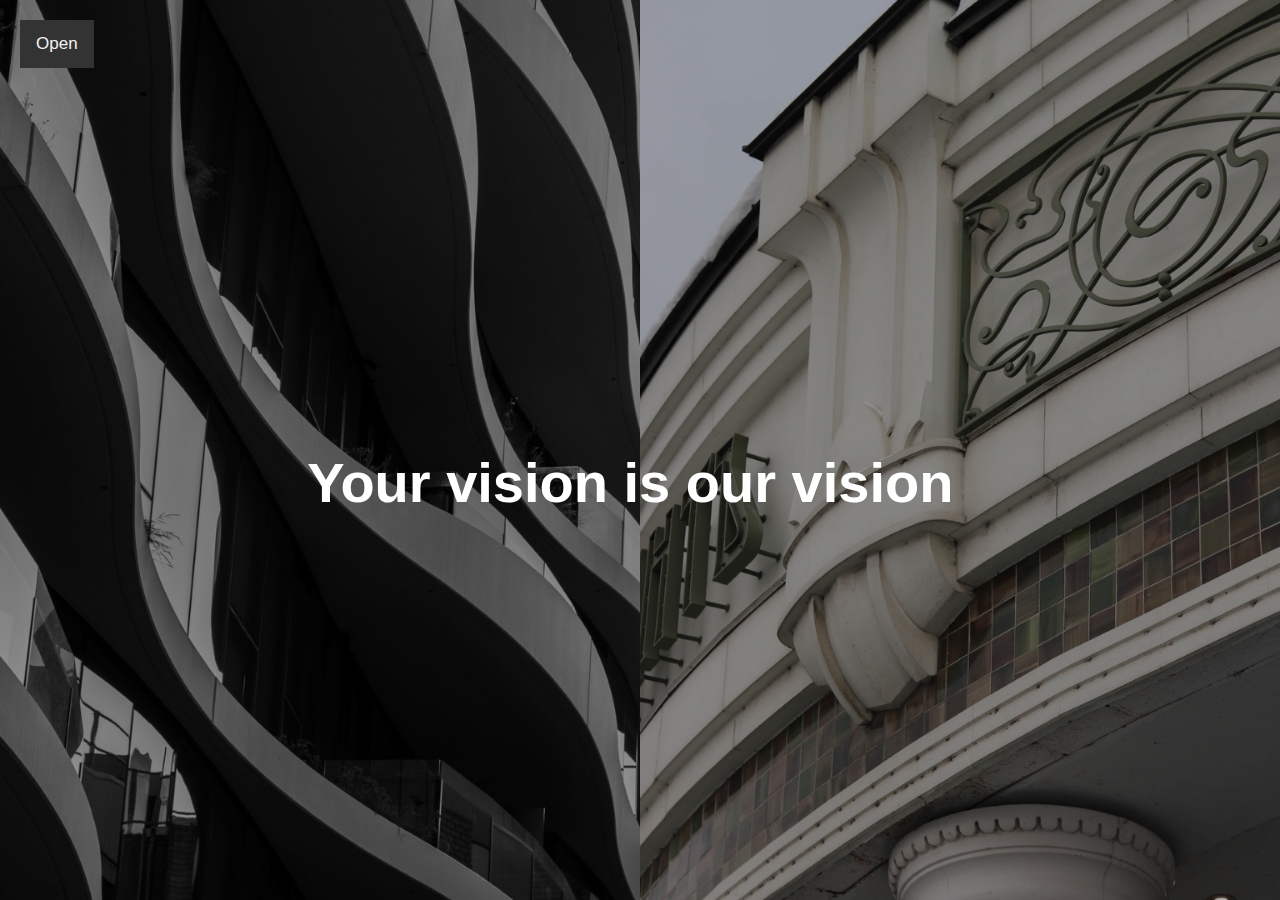
==== index.html @ 8b8c5686 "All new Files" ====
<!DOCTYPE html>
<html lang="en">
<head>
    <meta charset="UTF-8">
    <meta http-equiv="X-UA-Compatible" content="IE=edge">
    <meta name="viewport" content="width=device-width, initial-scale=1.0">
    <title>Home</title>
    <link rel="stylesheet" href="CSS/index.css">
</head>
<body>
    <!--Header-->
    <header>
        <div class="bg-img">
            <div class="container">
              <div class="topnav">
                <a onclick="openNav()">Open</a>
              </div>
            </div>
            <h1>Your vision is our vision</h1>
          </div>

          <!--SIDE NAV-->
          <div id="mySidenav" class="sidenav">
            <a href="javascript:void(0)" class="closebtn" onclick="closeNav()">&times;</a>
            <a href="#">About</a>
            <a href="#">Services</a>
            <a href="#">Clients</a>
            <a href="#">Contact</a>
          </div>
    </header>

    <!--Main-->
    <main></main>

    <!--Footer-->
    <footer></footer>

    <!--Scripts-->
    <script src="Javascript/sideNav.js"></script>
</body>
</html>
---- CSS/index.css ----
body {
  font-family: Arial, Helvetica, sans-serif;
  overflow-x: hidden;
}
* {
  box-sizing: border-box;
  margin: 0px;
  padding: 0px;
}

/* ---- Header ---- */
header {
  display: flex;
}

header h1 {
  color: white;
  position: relative;
  top: 50%;
  left: 24vw;
  font-size: 3.5rem;
}

/* ---- NAV BAR ---- */
.bg-img {
  background-image: linear-gradient(rgba(0, 0, 0, 0.3), rgba(0, 0, 0, 0.3)),
    url("../Images/Index/Header\ image.png");
  width: 100vw;
  height: 100vh;
  background-position: center;
  background-repeat: no-repeat;
  background-size: cover;
  position: relative;
}

/* Position the navbar container inside the image */
.container {
  position: absolute;
  margin: 20px;
  width: auto;
}

/* The navbar */
.topnav {
  overflow: hidden;
  background-color: #333;
}

/* Navbar links */
.topnav a {
  float: left;
  color: #f2f2f2;
  text-align: center;
  padding: 14px 16px;
  text-decoration: none;
  font-size: 17px;
}

.topnav a:hover {
  background-color: #ddd;
  color: black;
}

/* ---- SIDE NAV ---- */
/* The side navigation menu */
.sidenav {
  height: 100%; /* 100% Full-height */
  width: 0; /* 0 width - change this with JavaScript */
  position: fixed; /* Stay in place */
  z-index: 1; /* Stay on top */
  top: 0; /* Stay at the top */
  left: 0;
  background-color: #111; /* Black*/
  overflow-x: hidden; /* Disable horizontal scroll */
  padding-top: 60px; /* Place content 60px from the top */
  transition: 0.5s; /* 0.5 second transition effect to slide in the sidenav */
}

/* The navigation menu links */
.sidenav a {
  padding: 8px 8px 8px 32px;
  text-decoration: none;
  font-size: 25px;
  color: #818181;
  display: block;
  transition: 0.3s;
}

/* When you mouse over the navigation links, change their color */
.sidenav a:hover {
  color: #f1f1f1;
}

/* Position and style the close button (top right corner) */
.sidenav .closebtn {
  position: absolute;
  top: 0;
  right: 25px;
  font-size: 36px;
  margin-left: 50px;
}

/* On smaller screens, where height is less than 450px, change the style of the sidenav (less padding and a smaller font size) */
@media screen and (max-height: 450px) {
  .sidenav {
    padding-top: 15px;
  }
  .sidenav a {
    font-size: 18px;
  }
}
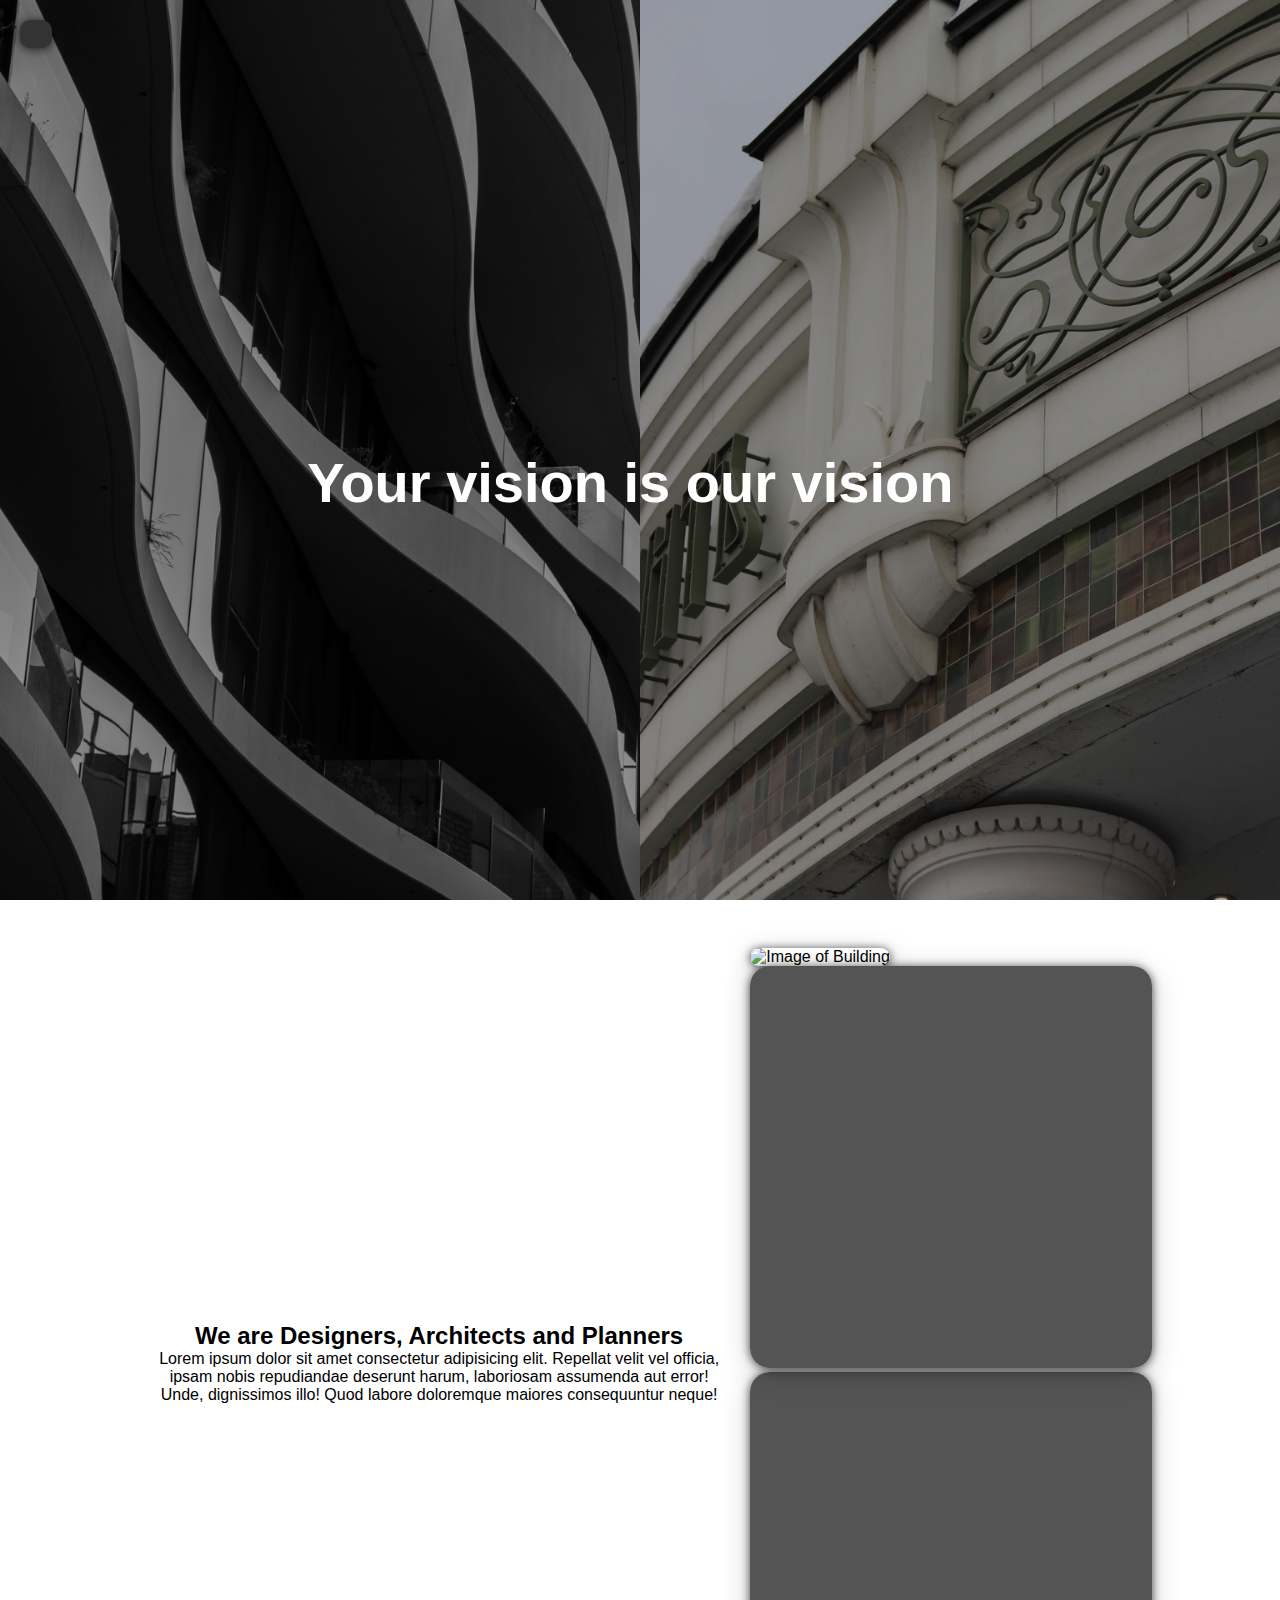
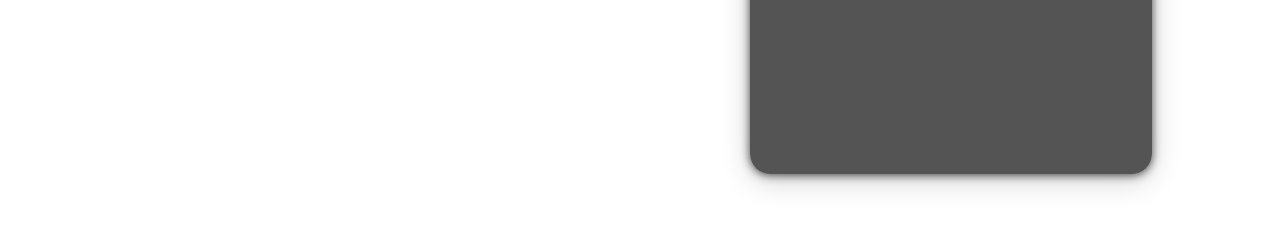
==== commit b0f16b4c: "Added 2 grey boxes" ====
--- a/index.html
+++ b/index.html
@@ -6,6 +6,10 @@
     <meta name="viewport" content="width=device-width, initial-scale=1.0">
     <title>Home</title>
     <link rel="stylesheet" href="CSS/index.css">
+    <script
+    src="https://kit.fontawesome.com/866b8b01f2.js"
+    crossorigin="anonymous"
+  ></script>
 </head>
 <body>
     <!--Header-->
@@ -13,7 +17,7 @@
         <div class="bg-img">
             <div class="container">
               <div class="topnav">
-                <a onclick="openNav()">Open</a>
+                <a onclick="openNav()"><i class="fas fa-bars"></i></a>
               </div>
             </div>
             <h1>Your vision is our vision</h1>
@@ -30,7 +34,22 @@
     </header>
 
     <!--Main-->
-    <main></main>
+    <main>
+      <div class="one">
+        <!--Text-->
+        <div class="text">
+          <h2>We are Designers, Architects and Planners</h2>
+          <p>Lorem ipsum dolor sit amet consectetur adipisicing elit. Repellat velit vel officia, ipsam nobis repudiandae deserunt harum, laboriosam assumenda aut error! Unde, dignissimos illo! Quod labore doloremque maiores consequuntur neque!</p>
+        </div>
+
+        <!--Images-->
+        <div class="images">
+          <img src="Images/Index/cody-west-9uMx5xd-35k-unsplash.jpg" alt="Image of Building">
+          <img class="greyBox" src="Images/Index/grey.png" alt="grey image">
+          <img src="Images/Index/grey.png" alt="grey image">
+        </div>
+      </div>
+    </main>
 
     <!--Footer-->
     <footer></footer>
--- a/CSS/index.css
+++ b/CSS/index.css
@@ -33,20 +33,20 @@
   position: relative;
 }
 
-/* Position the navbar container inside the image */
 .container {
   position: absolute;
   margin: 20px;
   width: auto;
 }
 
-/* The navbar */
 .topnav {
   overflow: hidden;
+  position: fixed;
   background-color: #333;
+  border-radius: 10px;
+  box-shadow: 0px 1px 10px 0 rgb(0 0 0 / 70%), 0 6px 30px 0 rgb(0 0 0 / 19%);
 }
 
-/* Navbar links */
 .topnav a {
   float: left;
   color: #f2f2f2;
@@ -62,7 +62,6 @@
 }
 
 /* ---- SIDE NAV ---- */
-/* The side navigation menu */
 .sidenav {
   height: 100%; /* 100% Full-height */
   width: 0; /* 0 width - change this with JavaScript */
@@ -72,11 +71,10 @@
   left: 0;
   background-color: #111; /* Black*/
   overflow-x: hidden; /* Disable horizontal scroll */
-  padding-top: 60px; /* Place content 60px from the top */
-  transition: 0.5s; /* 0.5 second transition effect to slide in the sidenav */
+  padding-top: 60px;
+  transition: 0.5s;
 }
 
-/* The navigation menu links */
 .sidenav a {
   padding: 8px 8px 8px 32px;
   text-decoration: none;
@@ -86,12 +84,10 @@
   transition: 0.3s;
 }
 
-/* When you mouse over the navigation links, change their color */
 .sidenav a:hover {
   color: #f1f1f1;
 }
 
-/* Position and style the close button (top right corner) */
 .sidenav .closebtn {
   position: absolute;
   top: 0;
@@ -100,7 +96,6 @@
   margin-left: 50px;
 }
 
-/* On smaller screens, where height is less than 450px, change the style of the sidenav (less padding and a smaller font size) */
 @media screen and (max-height: 450px) {
   .sidenav {
     padding-top: 15px;
@@ -109,3 +104,34 @@
     font-size: 18px;
   }
 }
+
+/* ---- MAIN ---- */
+/* -- One -- */
+.one {
+  margin: 3rem 10% 3rem 10%;
+  width: 80%;
+  display: flex;
+  justify-content: space-between;
+  align-items: center;
+}
+
+.one .text {
+  padding: 20px;
+  text-align: center;
+  display: flex;
+  flex-direction: column;
+}
+.one .text h1 {
+  font-size: 2rem;
+  padding: 1rem;
+}
+
+.one .images img {
+  max-width: 100%;
+  box-shadow: 0px 1px 10px 0 rgb(0 0 0 / 70%), 0 6px 30px 0 rgb(0 0 0 / 19%);
+  border-radius: 20px;
+}
+
+.greyBox {
+  position: relative;
+}
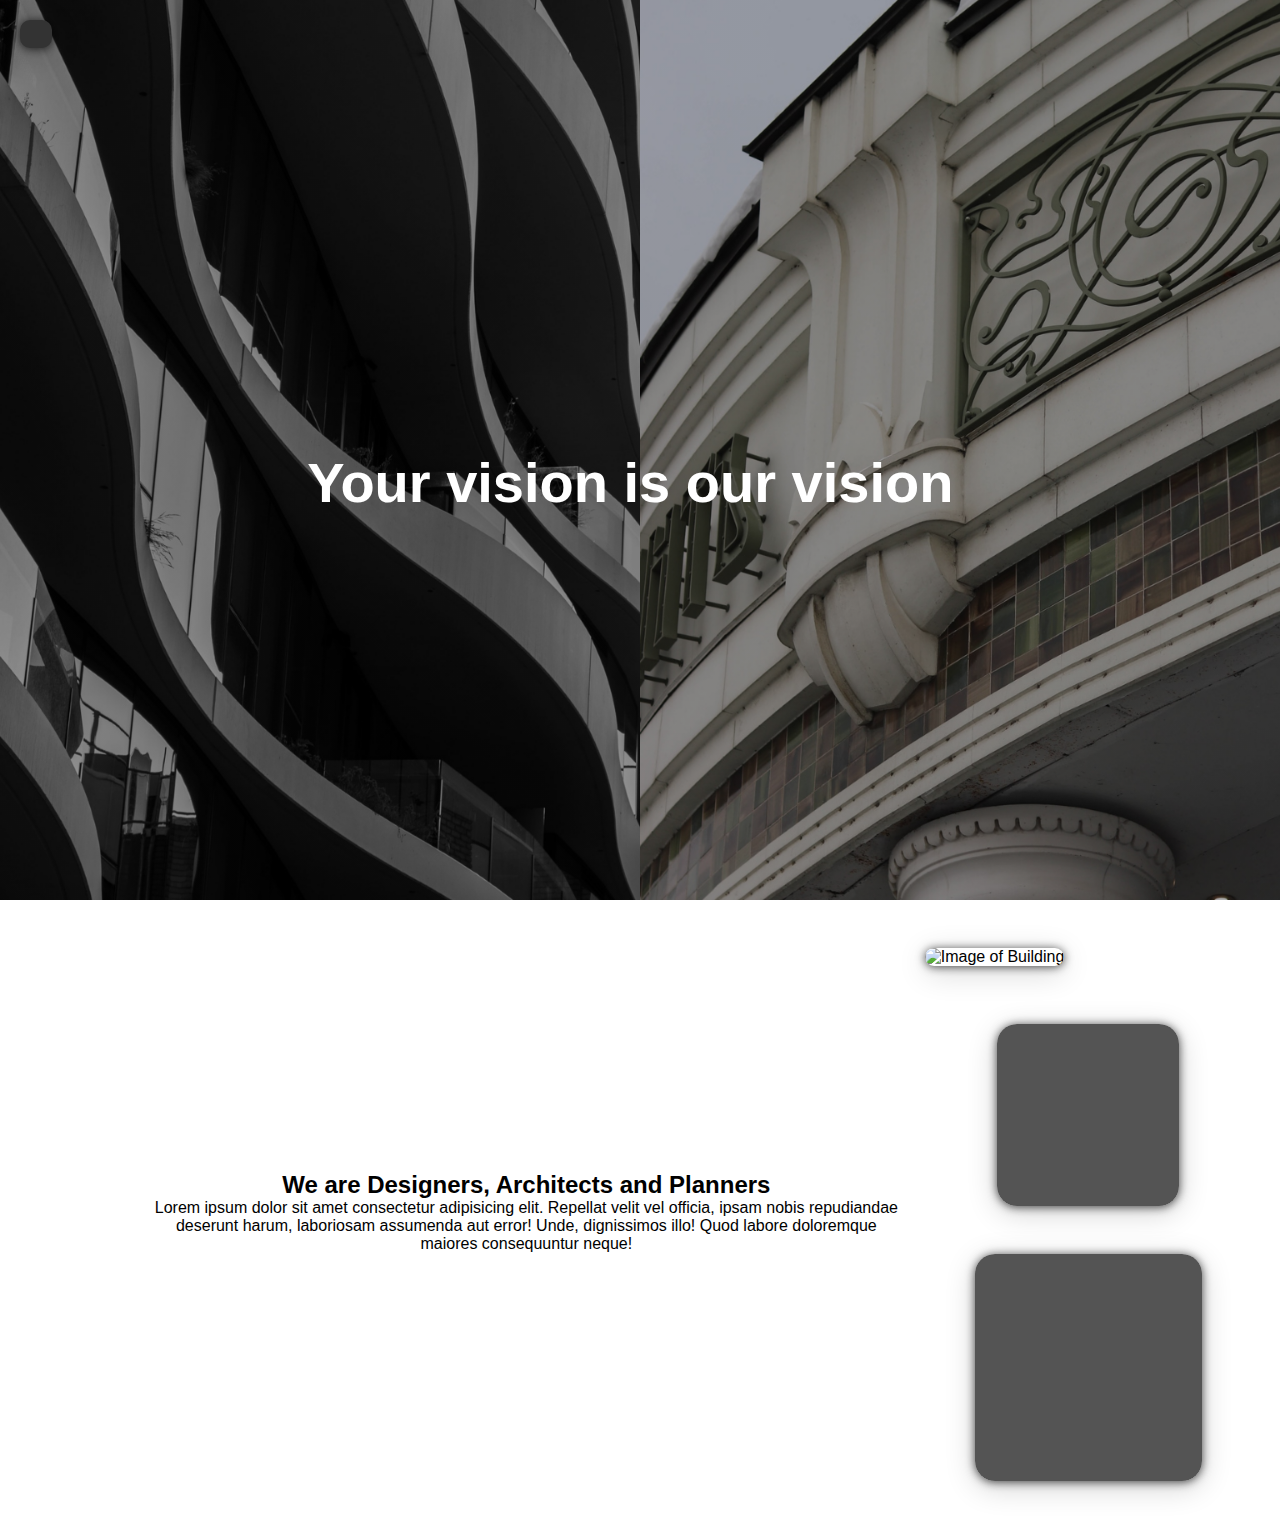
==== commit efe96e04: "Added classes to the boxes" ====
--- a/index.html
+++ b/index.html
@@ -45,8 +45,8 @@
         <!--Images-->
         <div class="images">
           <img src="Images/Index/cody-west-9uMx5xd-35k-unsplash.jpg" alt="Image of Building">
-          <img class="greyBox" src="Images/Index/grey.png" alt="grey image">
-          <img src="Images/Index/grey.png" alt="grey image">
+          <img class="greyBox one" src="Images/Index/grey.png" alt="grey image">
+        <img class="greyBox two" src="Images/Index/grey.png" alt="grey image">
         </div>
       </div>
     </main>
--- a/CSS/index.css
+++ b/CSS/index.css
@@ -134,4 +134,6 @@
 
 .greyBox {
   position: relative;
+  left: 50px;
+  top: 10px;
 }
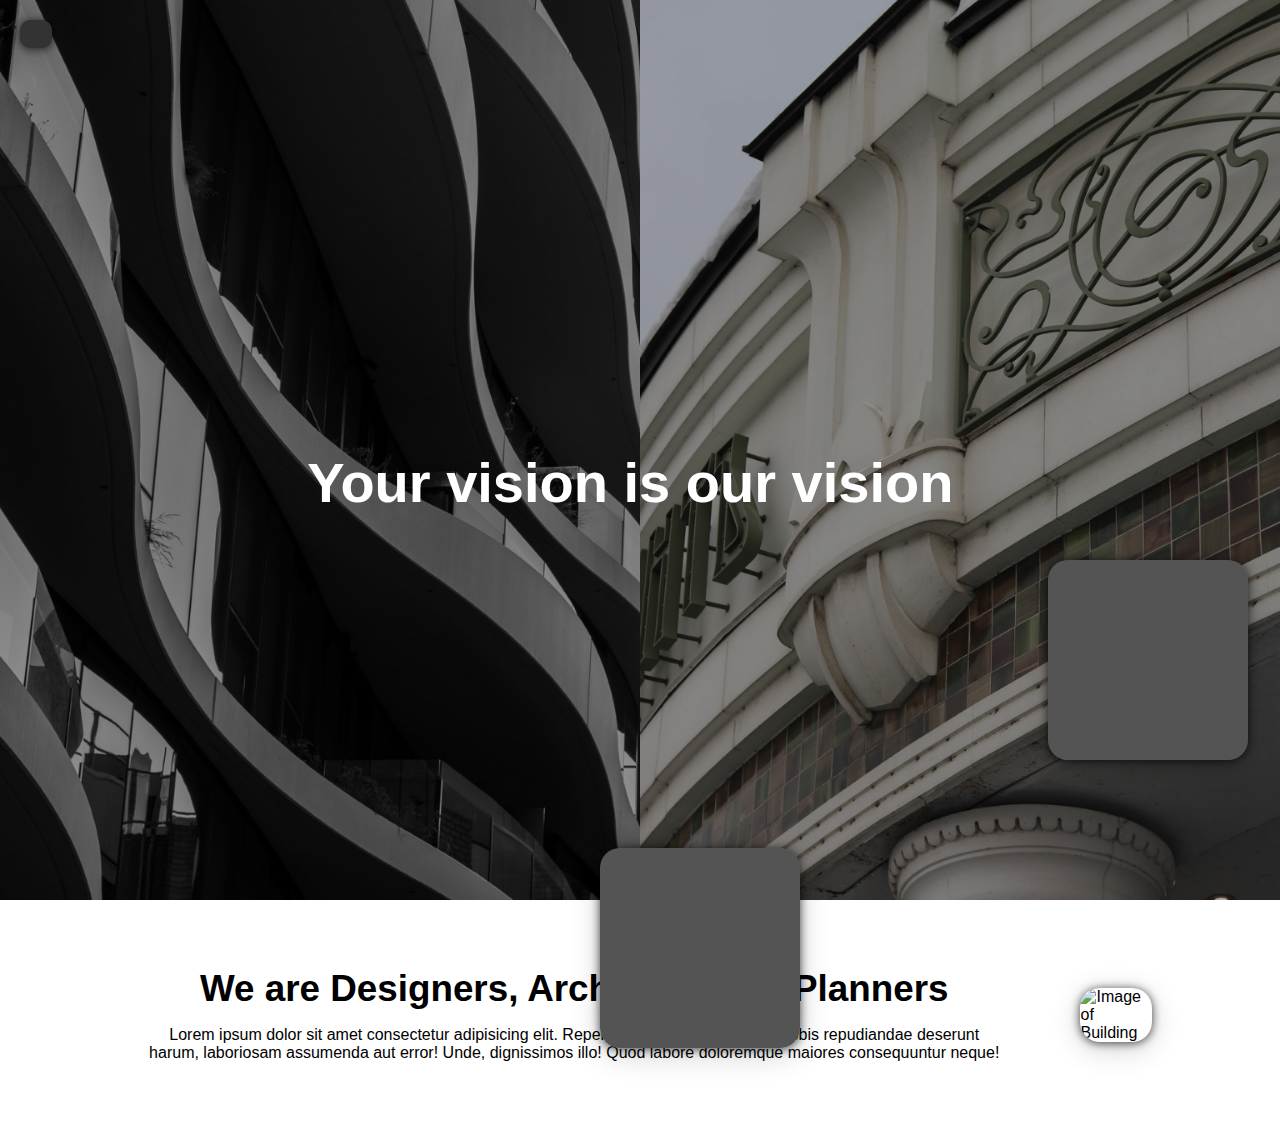
==== commit f74ec5b6: "Added 2 grey boxes to make it look better" ====
--- a/index.html
+++ b/index.html
@@ -45,8 +45,8 @@
         <!--Images-->
         <div class="images">
           <img src="Images/Index/cody-west-9uMx5xd-35k-unsplash.jpg" alt="Image of Building">
-          <img class="greyBox one" src="Images/Index/grey.png" alt="grey image">
-        <img class="greyBox two" src="Images/Index/grey.png" alt="grey image">
+          <img class="greyBox boxOne" src="Images/Index/grey.png" alt="grey image">
+        <img class="greyBox boxTwo" src="Images/Index/grey.png" alt="grey image">
         </div>
       </div>
     </main>
--- a/CSS/index.css
+++ b/CSS/index.css
@@ -23,6 +23,7 @@
 
 /* ---- NAV BAR ---- */
 .bg-img {
+  background-attachment: fixed;
   background-image: linear-gradient(rgba(0, 0, 0, 0.3), rgba(0, 0, 0, 0.3)),
     url("../Images/Index/Header\ image.png");
   width: 100vw;
@@ -120,10 +121,11 @@
   text-align: center;
   display: flex;
   flex-direction: column;
+  margin-right: 60px;
 }
-.one .text h1 {
-  font-size: 2rem;
-  padding: 1rem;
+.one .text h2 {
+  font-size: 2.3rem;
+  padding-bottom: 1rem;
 }
 
 .one .images img {
@@ -133,7 +135,17 @@
 }
 
 .greyBox {
-  position: relative;
-  left: 50px;
-  top: 10px;
+  position: absolute;
+  height: 200px;
+  width: 200px;
 }
+
+.boxOne {
+  top: 35rem;
+  right: 2rem;
+}
+
+.boxTwo {
+  top: 53rem;
+  right: 30rem;
+}
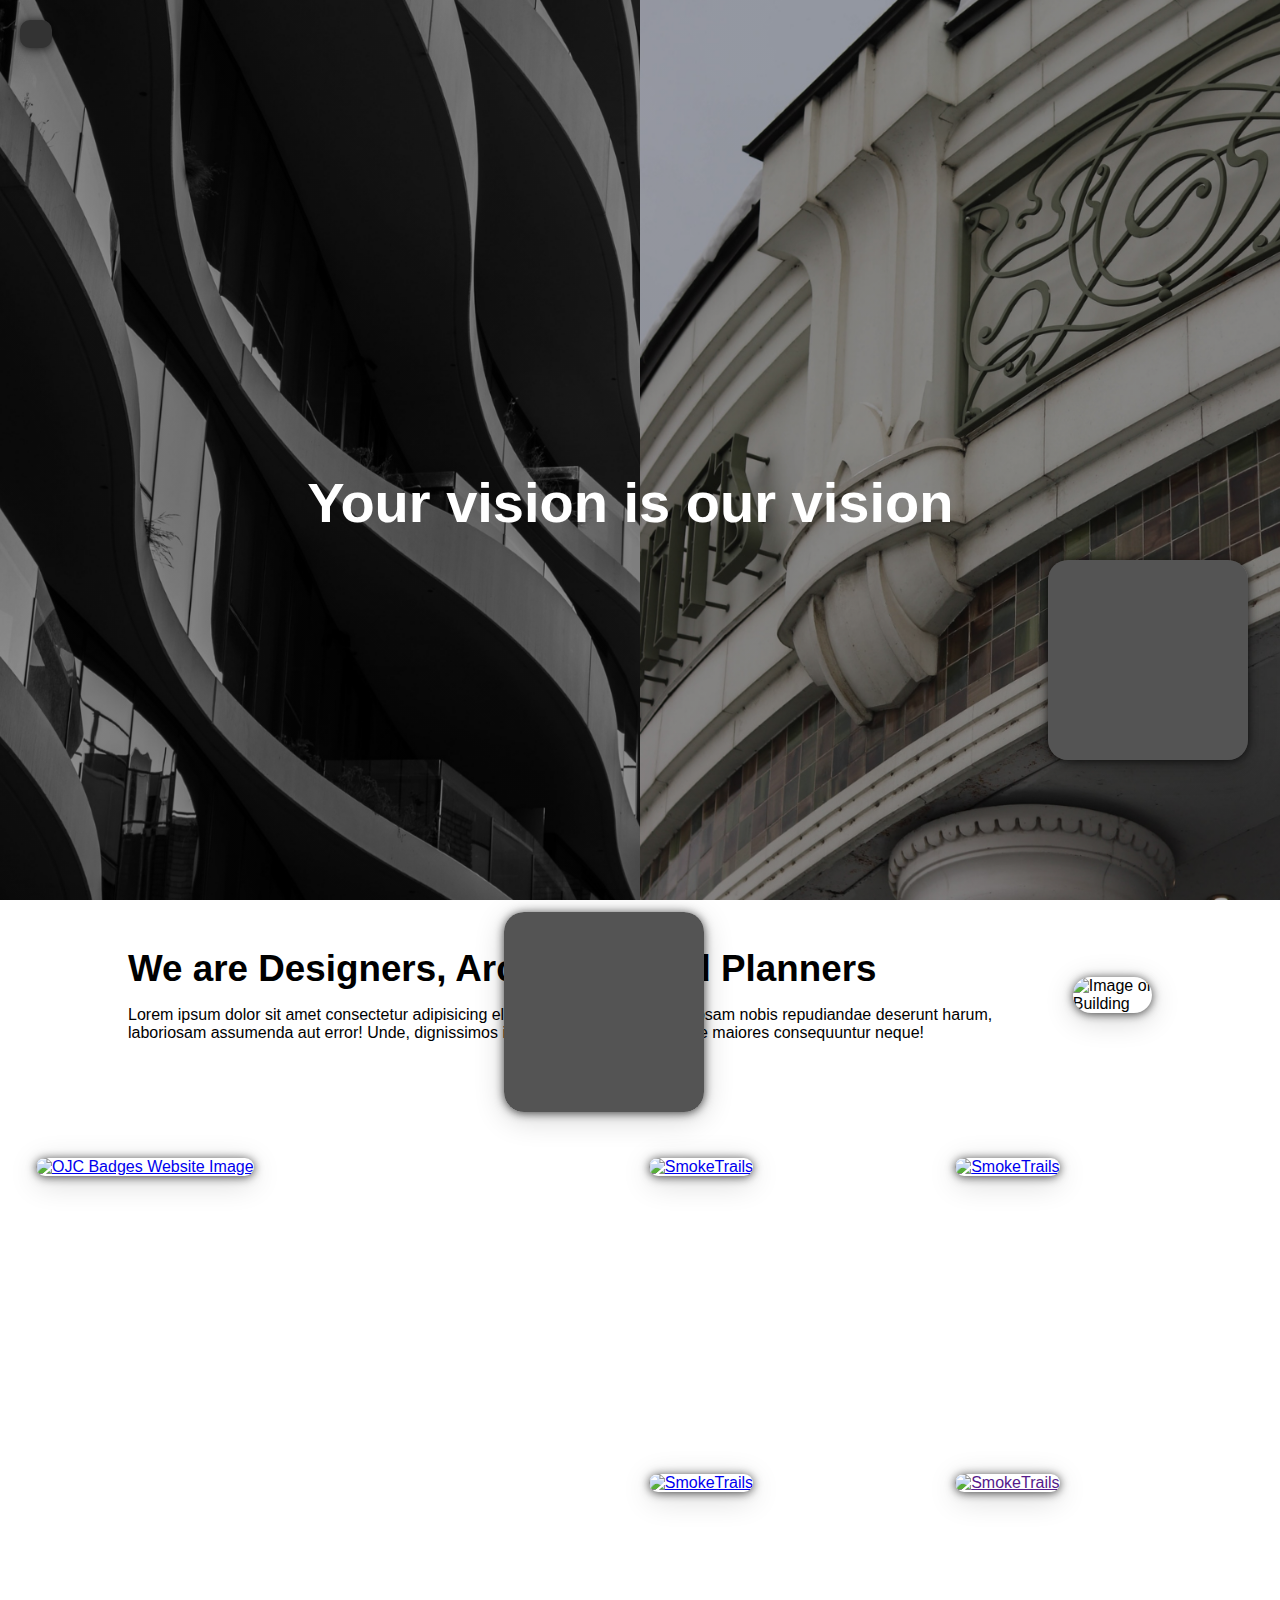
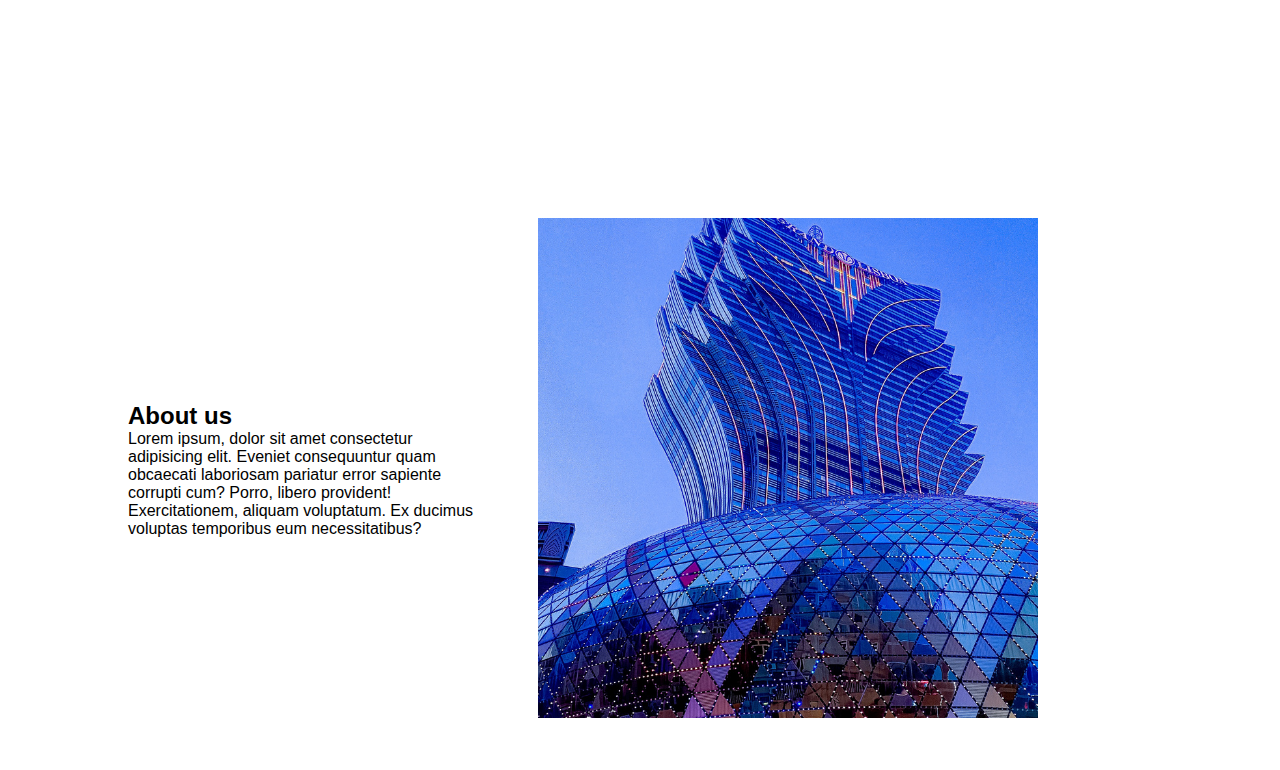
==== commit 21b1da80: "added the third part of the main page" ====
--- a/index.html
+++ b/index.html
@@ -1,52 +1,160 @@
 <!DOCTYPE html>
 <html lang="en">
-<head>
-    <meta charset="UTF-8">
-    <meta http-equiv="X-UA-Compatible" content="IE=edge">
-    <meta name="viewport" content="width=device-width, initial-scale=1.0">
+  <head>
+    <meta charset="UTF-8" />
+    <meta http-equiv="X-UA-Compatible" content="IE=edge" />
+    <meta name="viewport" content="width=device-width, initial-scale=1.0" />
     <title>Home</title>
-    <link rel="stylesheet" href="CSS/index.css">
+    <link rel="stylesheet" href="CSS/index.css" />
     <script
-    src="https://kit.fontawesome.com/866b8b01f2.js"
-    crossorigin="anonymous"
-  ></script>
-</head>
-<body>
+      src="https://kit.fontawesome.com/866b8b01f2.js"
+      crossorigin="anonymous"
+    ></script>
+  </head>
+  <body>
     <!--Header-->
     <header>
-        <div class="bg-img">
-            <div class="container">
-              <div class="topnav">
-                <a onclick="openNav()"><i class="fas fa-bars"></i></a>
-              </div>
-            </div>
-            <h1>Your vision is our vision</h1>
+      <div class="bg-img">
+        <div class="container">
+          <div class="topnav">
+            <a onclick="openNav()"><i class="fas fa-bars"></i></a>
           </div>
+        </div>
+        <h1>Your vision is our vision</h1>
+      </div>
 
-          <!--SIDE NAV-->
-          <div id="mySidenav" class="sidenav">
-            <a href="javascript:void(0)" class="closebtn" onclick="closeNav()">&times;</a>
-            <a href="#">About</a>
-            <a href="#">Services</a>
-            <a href="#">Clients</a>
-            <a href="#">Contact</a>
-          </div>
+      <!--SIDE NAV-->
+      <div id="mySidenav" class="sidenav">
+        <a href="javascript:void(0)" class="closebtn" onclick="closeNav()"
+          >&times;</a
+        >
+        <a href="#">About</a>
+        <a href="#">Services</a>
+        <a href="#">Clients</a>
+        <a href="#">Contact</a>
+      </div>
     </header>
 
     <!--Main-->
     <main>
       <div class="one">
         <!--Text-->
-        <div class="text">
+        <div class="textOne">
           <h2>We are Designers, Architects and Planners</h2>
-          <p>Lorem ipsum dolor sit amet consectetur adipisicing elit. Repellat velit vel officia, ipsam nobis repudiandae deserunt harum, laboriosam assumenda aut error! Unde, dignissimos illo! Quod labore doloremque maiores consequuntur neque!</p>
+          <p>
+            Lorem ipsum dolor sit amet consectetur adipisicing elit. Repellat
+            velit vel officia, ipsam nobis repudiandae deserunt harum,
+            laboriosam assumenda aut error! Unde, dignissimos illo! Quod labore
+            doloremque maiores consequuntur neque!
+          </p>
         </div>
 
         <!--Images-->
         <div class="images">
-          <img src="Images/Index/cody-west-9uMx5xd-35k-unsplash.jpg" alt="Image of Building">
-          <img class="greyBox boxOne" src="Images/Index/grey.png" alt="grey image">
-        <img class="greyBox boxTwo" src="Images/Index/grey.png" alt="grey image">
+          <img
+            src="Images/Index/cody-west-9uMx5xd-35k-unsplash.jpg"
+            alt="Image of Building"
+          />
+          <img
+            class="greyBox boxOne"
+            src="Images/Index/grey.png"
+            alt="grey image"
+          />
+          <img
+            class="greyBox boxTwo"
+            src="Images/Index/grey.png"
+            alt="grey image"
+          />
+        </div>
+      </div>
+
+      <!--GRID-->
+      <div id="ongoing_projects">
+        <div class="image-grid">
+          <div class="container image-grid-col-2 image-grid-row-2">
+            <a target="_blank" href="https://ojc-badges.netlify.app/">
+              <img
+                src="Images/Index/Grid/artem-shuba-GYSiH1N6pxE-unsplash.jpg"
+                alt="OJC Badges Website Image"
+              />
+              <div class="overlay">
+                <div class="text">Project 1</div>
+              </div>
+            </a>
+          </div>
+
+          <div class="container">
+            <a href="#top">
+              <img
+                src="Images/Index/Grid/christian-lambert-u_IPFEHHWhg-unsplash.jpg"
+                alt="SmokeTrails"
+              />
+              <div class="overlay">
+                <div class="text">Project 2</div>
+              </div>
+            </a>
+          </div>
+
+          <div class="container">
+            <a
+              target="_blank"
+              href="https://github.com/Dhruv-Rayat1/Paige-Virtual-Assistant-"
+            >
+              <img
+                src="Images/Index/Grid/janmesh-shah-M90XoRvrC8Y-unsplash.jpg"
+                alt="SmokeTrails"
+              />
+              <div class="overlay">
+                <div class="text">Project 3</div>
+              </div>
+            </a>
+          </div>
+
+          <div class="container">
+            <a
+              target="_blank"
+              href="https://github.com/Dhruv-Rayat1/Traffic-Light-System"
+            >
+              <img
+                src="Images/Index/Grid/kenan-alboshi-UCbY7s2bF4o-unsplash.jpg"
+                alt="SmokeTrails"
+              />
+              <div class="overlay">
+                <div class="text">Project 4</div>
+              </div>
+            </a>
+          </div>
+
+          <div class="container">
+            <a href="">
+              <img
+                src="Images/Index/Grid/linus-belanger-qxIp1On_USc-unsplash.jpg"
+                alt="SmokeTrails"
+              />
+              <div class="overlay">
+                <div class="text">Project 5</div>
+              </div>
+            </a>
+          </div>
+        </div>
+      </div>
+
+      <!-- ABOUT -->
+      <div class="aboutUs">
+        <!--About Text-->
+        <div class="aboutText">
+          <h2>About us</h2>
+          <p>
+            Lorem ipsum, dolor sit amet consectetur adipisicing elit. Eveniet
+            consequuntur quam obcaecati laboriosam pariatur error sapiente
+            corrupti cum? Porro, libero provident! Exercitationem, aliquam
+            voluptatum. Ex ducimus voluptas temporibus eum necessitatibus?
+          </p>
+        </div>
+
+        <!--About Image-->
+        <div class="aboutImage">
+          <img src="Images/Index/Grid/3Div.png" alt="" />
         </div>
       </div>
     </main>
@@ -56,5 +164,5 @@
 
     <!--Scripts-->
     <script src="Javascript/sideNav.js"></script>
-</body>
-</html>+  </body>
+</html>
--- a/CSS/index.css
+++ b/CSS/index.css
@@ -1,7 +1,16 @@
+html {
+  scroll-behavior: smooth;
+}
+
+::-webkit-scrollbar {
+  display: none;
+}
+
 body {
   font-family: Arial, Helvetica, sans-serif;
   overflow-x: hidden;
 }
+
 * {
   box-sizing: border-box;
   margin: 0px;
@@ -43,6 +52,7 @@
 .topnav {
   overflow: hidden;
   position: fixed;
+  z-index: 999;
   background-color: #333;
   border-radius: 10px;
   box-shadow: 0px 1px 10px 0 rgb(0 0 0 / 70%), 0 6px 30px 0 rgb(0 0 0 / 19%);
@@ -55,6 +65,7 @@
   padding: 14px 16px;
   text-decoration: none;
   font-size: 17px;
+  transition: all 0.3s ease 0s;
 }
 
 .topnav a:hover {
@@ -67,26 +78,30 @@
   height: 100%; /* 100% Full-height */
   width: 0; /* 0 width - change this with JavaScript */
   position: fixed; /* Stay in place */
-  z-index: 1; /* Stay on top */
+  z-index: 1000; /* Stay on top */
   top: 0; /* Stay at the top */
   left: 0;
-  background-color: #111; /* Black*/
+  background-color: black; /* Black*/
   overflow-x: hidden; /* Disable horizontal scroll */
   padding-top: 60px;
   transition: 0.5s;
+  display: flex;
+  align-items: center;
+  justify-content: center;
+  flex-direction: column;
 }
 
 .sidenav a {
-  padding: 8px 8px 8px 32px;
+  padding: 1rem;
   text-decoration: none;
   font-size: 25px;
-  color: #818181;
+  color: grey;
   display: block;
   transition: 0.3s;
 }
 
 .sidenav a:hover {
-  color: #f1f1f1;
+  color: white;
 }
 
 .sidenav .closebtn {
@@ -116,14 +131,14 @@
   align-items: center;
 }
 
-.one .text {
+.one .textextOnet {
   padding: 20px;
   text-align: center;
   display: flex;
   flex-direction: column;
   margin-right: 60px;
 }
-.one .text h2 {
+.one .textOne h2 {
   font-size: 2.3rem;
   padding-bottom: 1rem;
 }
@@ -146,6 +161,104 @@
 }
 
 .boxTwo {
-  top: 53rem;
-  right: 30rem;
-}
+  top: 57rem;
+  right: 36rem;
+}
+
+/* ---- GRID ---- */
+#ongoing_projects {
+  margin-top: 5rem;
+  height: auto;
+}
+
+.image-grid {
+  --gap: 16px;
+  --num-cols: 4;
+  --row-height: 300px;
+
+  box-sizing: border-box;
+  padding: var(--gap);
+  width: 97%;
+
+  display: grid;
+  grid-template-columns: repeat(var(--num-cols), 1fr);
+  grid-auto-rows: var(--row-height);
+  gap: var(--gap);
+}
+
+.image-grid img {
+  width: 100%;
+  height: 100%;
+  object-fit: cover;
+  border-radius: 1rem;
+  box-shadow: 0px 1px 10px 0 rgb(0 0 0 / 70%), 0 6px 30px 0 rgb(0 0 0 / 19%);
+}
+
+.image-grid-col-2 {
+  grid-column: span 2;
+}
+
+.image-grid-row-2 {
+  grid-row: span 2;
+}
+
+/* -- TEXT HOVER GRID -- */
+.container {
+  position: relative;
+  width: 100%;
+}
+
+.image {
+  display: block;
+  height: auto;
+}
+
+.overlay {
+  position: absolute;
+  bottom: 0;
+  left: 0;
+  right: 0;
+  background-color: rgba(0, 0, 0, 0.7);
+  overflow: hidden;
+  width: 0;
+  height: 100%;
+  transition: 0.4s ease-in-out;
+  border-radius: 1rem;
+}
+
+.container:hover .overlay {
+  width: 100%;
+}
+
+.text {
+  color: white;
+  font-size: 2rem;
+  position: absolute;
+  top: 50%;
+  left: 50%;
+  -webkit-transform: translate(-50%, -50%);
+  -ms-transform: translate(-50%, -50%);
+  transform: translate(-50%, -50%);
+  white-space: nowrap;
+}
+
+/* ---- About us ---- */
+.aboutUs {
+  margin: 3rem 10% 3rem 10%;
+  width: 80%;
+  display: flex;
+  align-items: center;
+  justify-content: space-between;
+}
+
+.aboutText {
+  width: 35%;
+}
+
+.aboutImage {
+  width: 60%;
+}
+
+.aboutImage img {
+  max-width: 100%;
+}
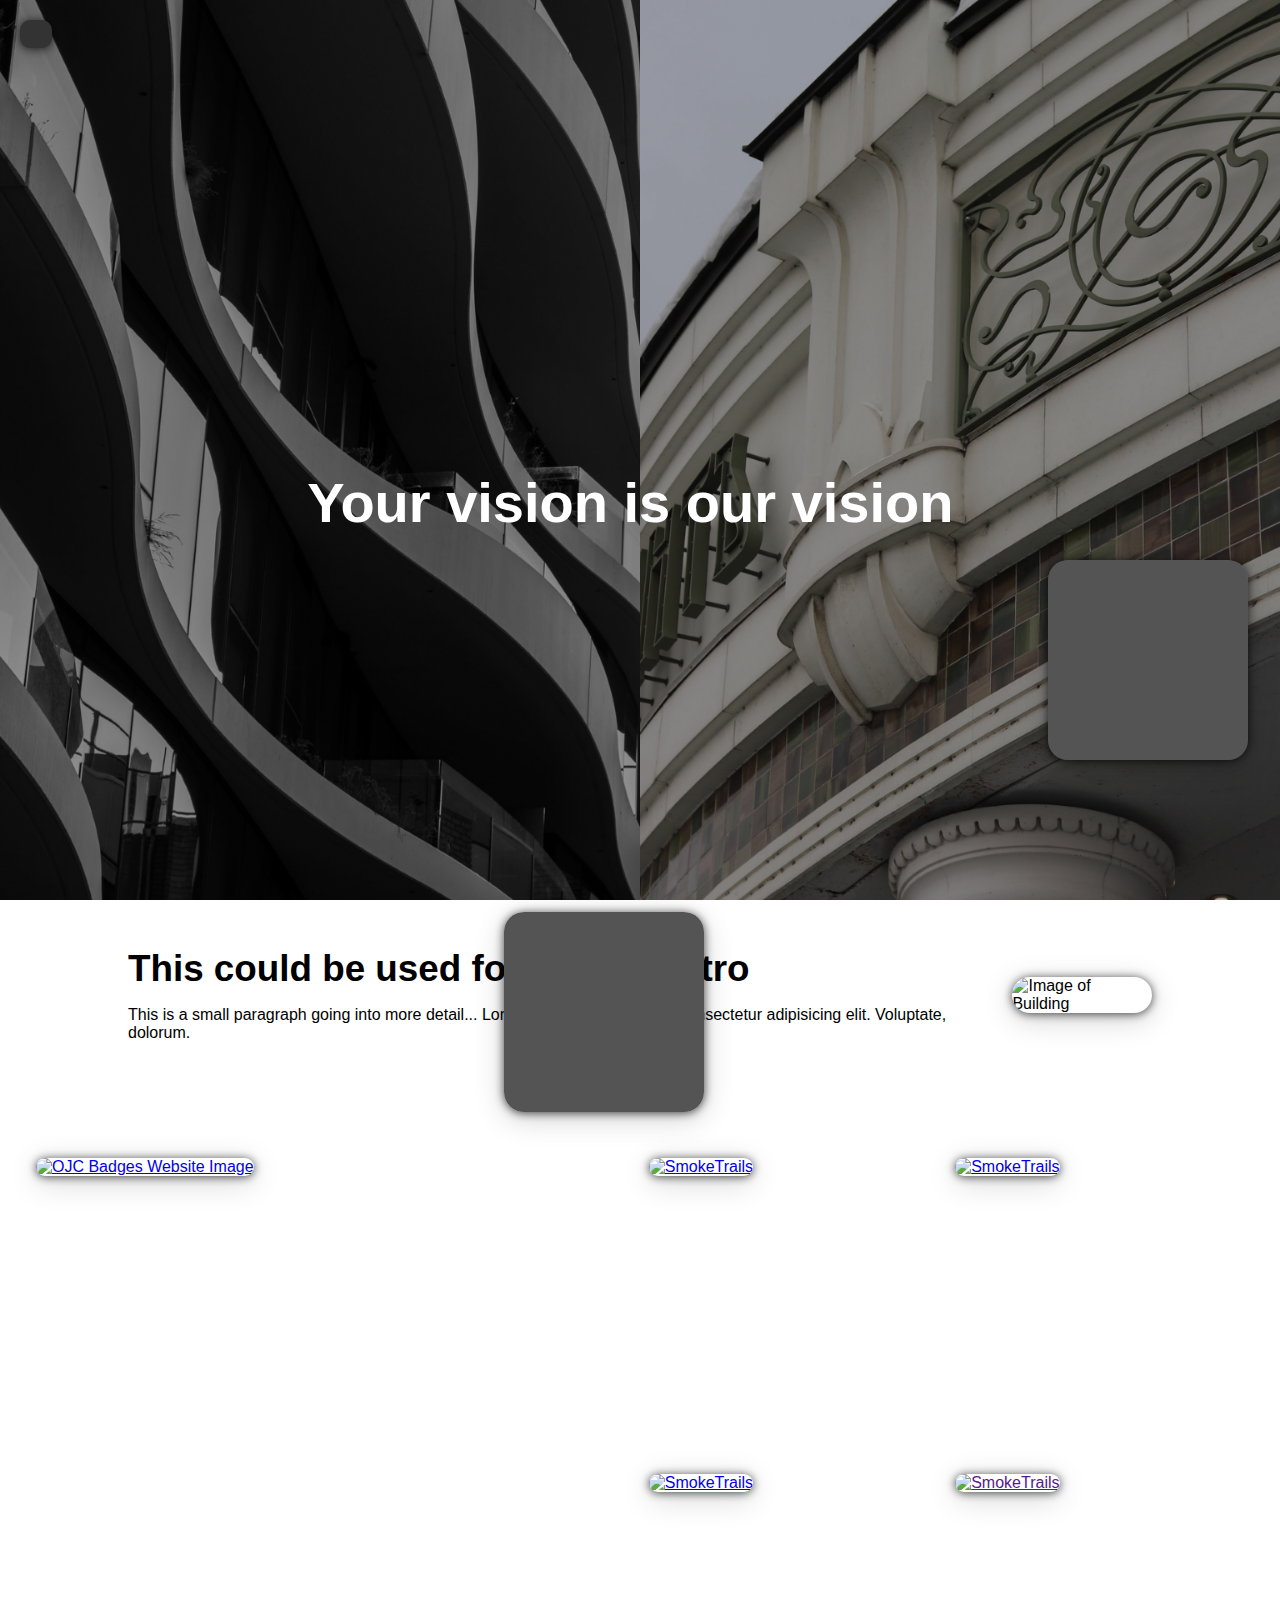
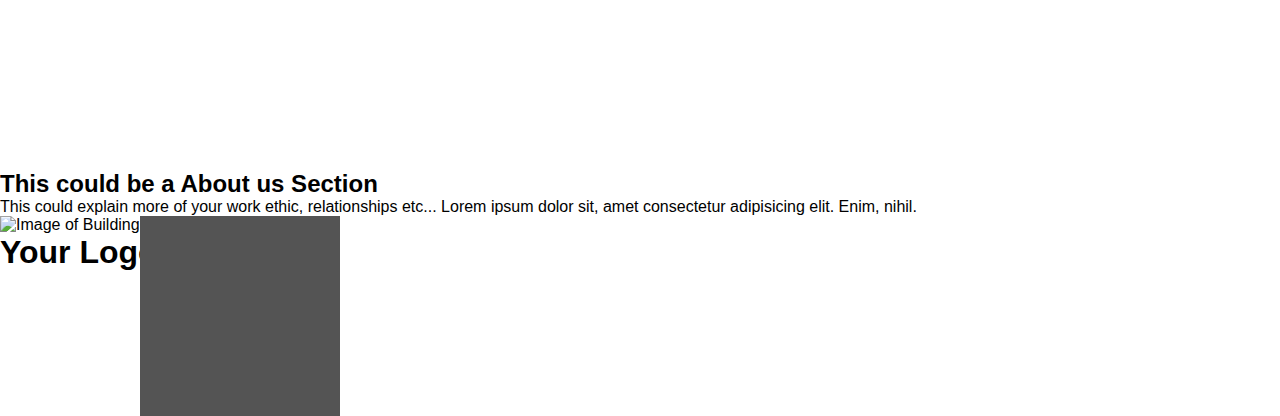
==== commit a3de24a5: "Added the different divs for the footer" ====
--- a/index.html
+++ b/index.html
@@ -40,12 +40,10 @@
       <div class="one">
         <!--Text-->
         <div class="textOne">
-          <h2>We are Designers, Architects and Planners</h2>
+          <h2>This could be used for a quick intro</h2>
           <p>
-            Lorem ipsum dolor sit amet consectetur adipisicing elit. Repellat
-            velit vel officia, ipsam nobis repudiandae deserunt harum,
-            laboriosam assumenda aut error! Unde, dignissimos illo! Quod labore
-            doloremque maiores consequuntur neque!
+            This is a small paragraph going into more detail... Lorem ipsum
+            dolor sit amet consectetur adipisicing elit. Voluptate, dolorum.
           </p>
         </div>
 
@@ -140,27 +138,63 @@
       </div>
 
       <!-- ABOUT -->
-      <div class="aboutUs">
-        <!--About Text-->
-        <div class="aboutText">
-          <h2>About us</h2>
+      <div class="two">
+        <!--Text-->
+        <div class="textTwo">
+          <h2>This could be a About us Section</h2>
           <p>
-            Lorem ipsum, dolor sit amet consectetur adipisicing elit. Eveniet
-            consequuntur quam obcaecati laboriosam pariatur error sapiente
-            corrupti cum? Porro, libero provident! Exercitationem, aliquam
-            voluptatum. Ex ducimus voluptas temporibus eum necessitatibus?
+            This could explain more of your work ethic, relationships etc...
+            Lorem ipsum dolor sit, amet consectetur adipisicing elit. Enim,
+            nihil.
           </p>
         </div>
 
-        <!--About Image-->
-        <div class="aboutImage">
-          <img src="Images/Index/Grid/3Div.png" alt="" />
+        <!--Images-->
+        <div class="imagesTwo">
+          <img
+            src="Images/Index/cody-west-9uMx5xd-35k-unsplash.jpg"
+            alt="Image of Building"
+          />
+          <img
+            class="greyBox boxThree"
+            src="Images/Index/grey.png"
+            alt="grey image"
+          />
+          <img
+            class="greyBox boxFour"
+            src="Images/Index/grey.png"
+            alt="grey image"
+          />
         </div>
       </div>
     </main>
 
     <!--Footer-->
-    <footer></footer>
+    <footer>
+      <!--YOUR LOGO-->
+      <h1>Your Logo</h1>
+
+      <!--This is the footer columns-->
+      <!--Column 1-->
+      <div>
+        <h3></h3>
+        <ul>
+          <li></li>
+          <li></li>
+          <li></li>
+          <li></li>
+        </ul>
+      </div>
+
+      <!--Column 2-->
+      <div></div>
+
+      <!--Column 3-->
+      <div></div>
+
+      <!--Column 4-->
+      <div></div>
+    </footer>
 
     <!--Scripts-->
     <script src="Javascript/sideNav.js"></script>
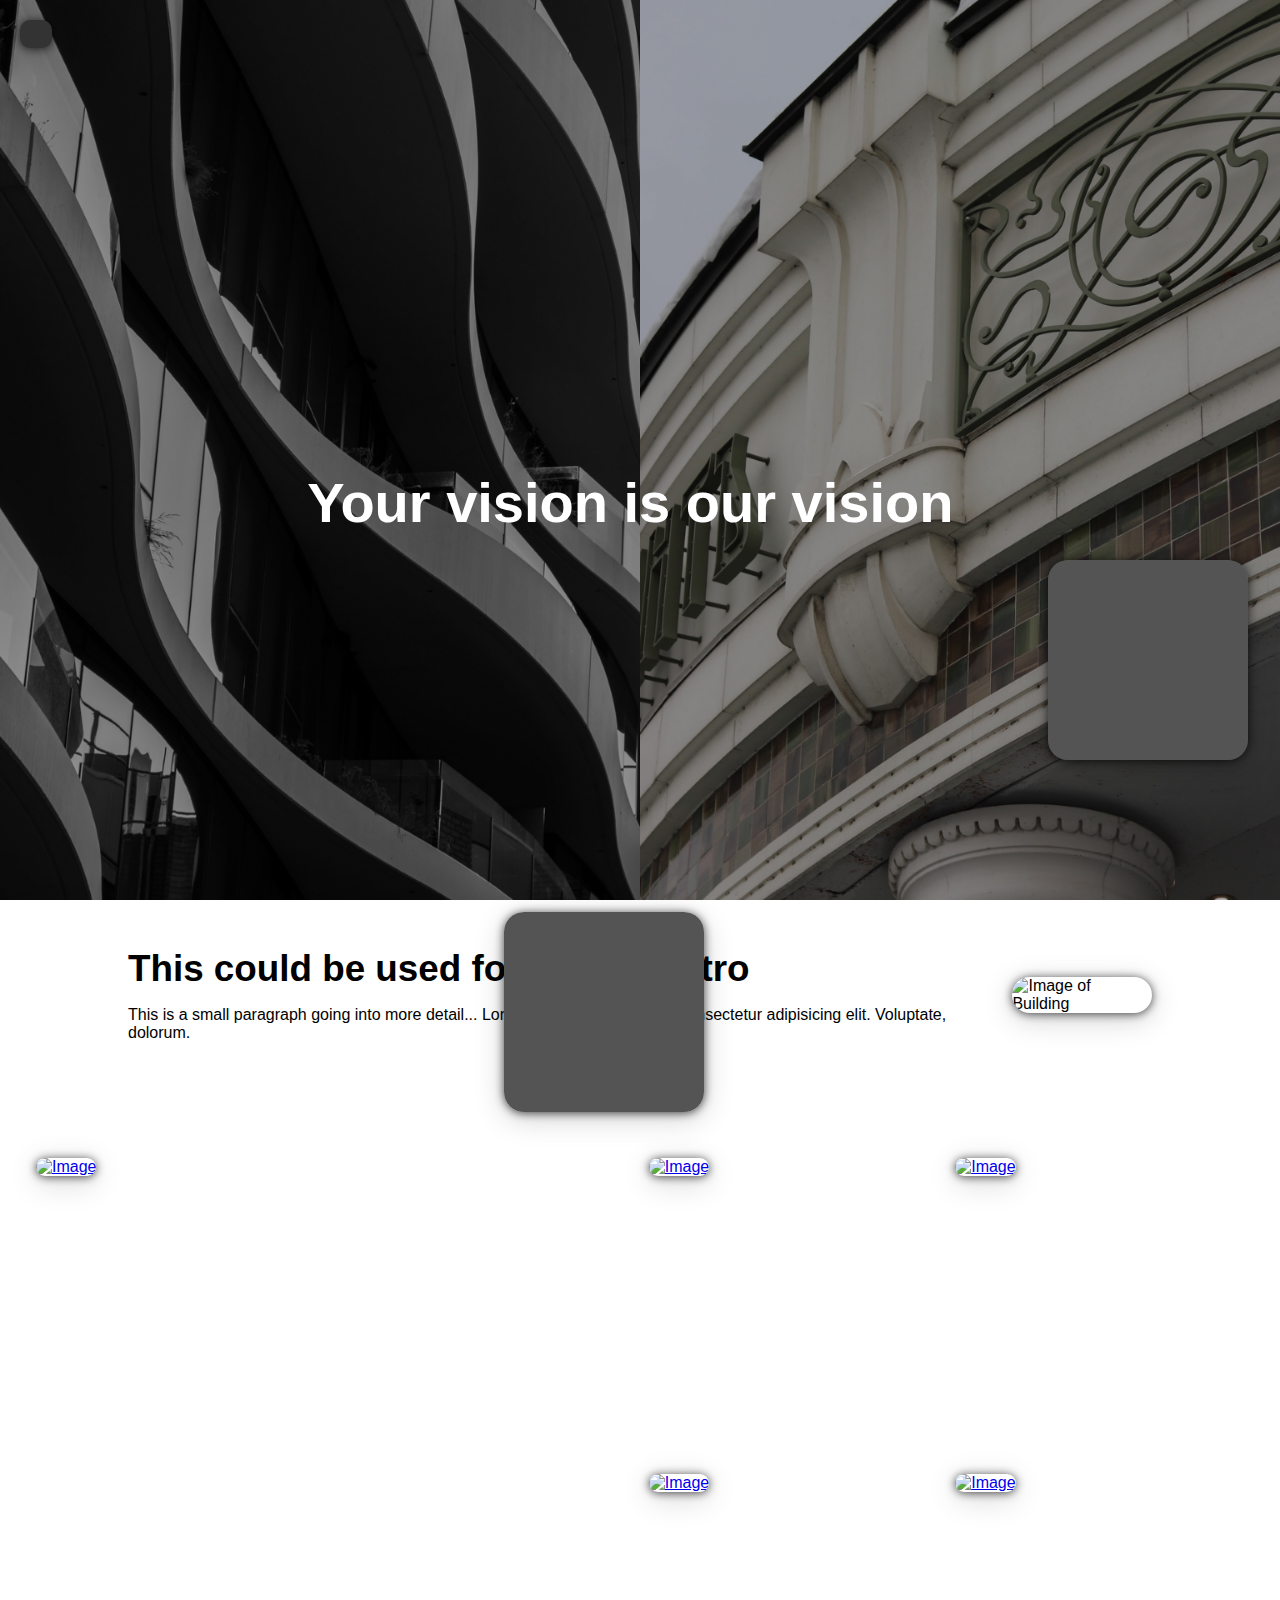
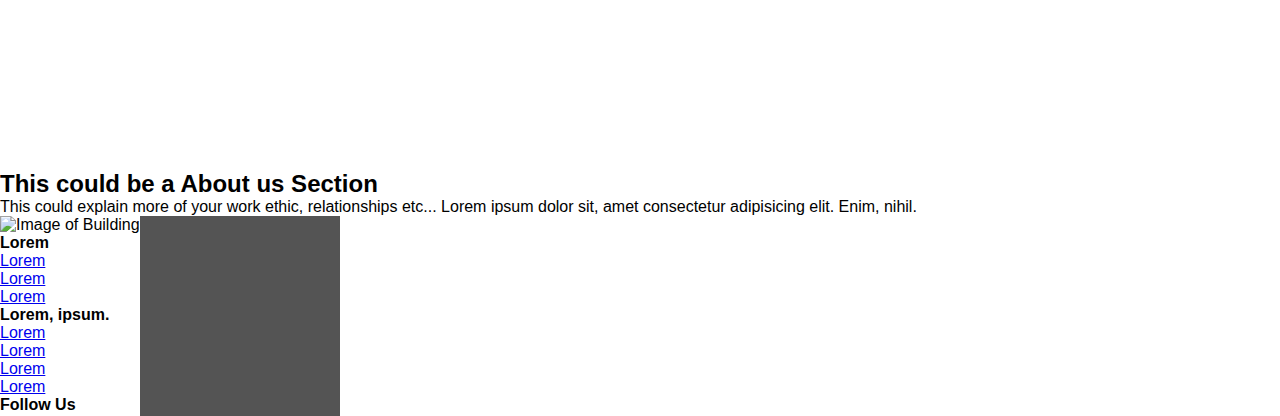
==== commit cfe8217a: "Changed hte HTML code to make it cleaner for a temaplate" ====
--- a/index.html
+++ b/index.html
@@ -70,10 +70,10 @@
       <div id="ongoing_projects">
         <div class="image-grid">
           <div class="container image-grid-col-2 image-grid-row-2">
-            <a target="_blank" href="https://ojc-badges.netlify.app/">
+            <a target="_blank" href="#top">
               <img
                 src="Images/Index/Grid/artem-shuba-GYSiH1N6pxE-unsplash.jpg"
-                alt="OJC Badges Website Image"
+                alt="Image"
               />
               <div class="overlay">
                 <div class="text">Project 1</div>
@@ -82,10 +82,10 @@
           </div>
 
           <div class="container">
-            <a href="#top">
+            <a target="_blank" href="#top">
               <img
                 src="Images/Index/Grid/christian-lambert-u_IPFEHHWhg-unsplash.jpg"
-                alt="SmokeTrails"
+                alt="Image"
               />
               <div class="overlay">
                 <div class="text">Project 2</div>
@@ -94,13 +94,10 @@
           </div>
 
           <div class="container">
-            <a
-              target="_blank"
-              href="https://github.com/Dhruv-Rayat1/Paige-Virtual-Assistant-"
-            >
+            <a target="_blank" href="#top">
               <img
                 src="Images/Index/Grid/janmesh-shah-M90XoRvrC8Y-unsplash.jpg"
-                alt="SmokeTrails"
+                alt="Image"
               />
               <div class="overlay">
                 <div class="text">Project 3</div>
@@ -109,13 +106,10 @@
           </div>
 
           <div class="container">
-            <a
-              target="_blank"
-              href="https://github.com/Dhruv-Rayat1/Traffic-Light-System"
-            >
+            <a target="_blank" href="#top">
               <img
                 src="Images/Index/Grid/kenan-alboshi-UCbY7s2bF4o-unsplash.jpg"
-                alt="SmokeTrails"
+                alt="Image"
               />
               <div class="overlay">
                 <div class="text">Project 4</div>
@@ -124,10 +118,10 @@
           </div>
 
           <div class="container">
-            <a href="">
+            <a target="_blank" href="#top">
               <img
                 src="Images/Index/Grid/linus-belanger-qxIp1On_USc-unsplash.jpg"
-                alt="SmokeTrails"
+                alt="Image"
               />
               <div class="overlay">
                 <div class="text">Project 5</div>
@@ -170,30 +164,36 @@
     </main>
 
     <!--Footer-->
-    <footer>
-      <!--YOUR LOGO-->
-      <h1>Your Logo</h1>
-
-      <!--This is the footer columns-->
-      <!--Column 1-->
-      <div>
-        <h3></h3>
-        <ul>
-          <li></li>
-          <li></li>
-          <li></li>
-          <li></li>
-        </ul>
-      </div>
-
-      <!--Column 2-->
-      <div></div>
-
-      <!--Column 3-->
-      <div></div>
-
-      <!--Column 4-->
-      <div></div>
+    <footer class="footer" id="footer">
+      <div class="container_footer">
+        <div class="row">
+          <div class="footer-col">
+            <h4>Lorem</h4>
+            <ul>
+              <li><a href="#">Lorem</a></li>
+              <li><a href="#">Lorem</a></li>
+              <li><a href="#">Lorem</a></li>
+            </ul>
+          </div>
+          <div class="footer-col">
+            <h4>Lorem, ipsum.</h4>
+            <ul>
+              <li><a href="#">Lorem</a></li>
+              <li><a href="#">Lorem</a></li>
+              <li><a href="#">Lorem</a></li>
+              <li><a href="#">Lorem</a></li>
+            </ul>
+          </div>
+          <div class="footer-col">
+            <h4>Follow Us</h4>
+            <div class="social-links">
+              <a href="#"><i class="fab fa-facebook"></i></a>
+              <a href="#"><i class="fab fa-twitter"></i></a>
+              <a href="#"><i class="fab fa-instagram"></i></a>
+            </div>
+          </div>
+        </div>
+      </div>
     </footer>
 
     <!--Scripts-->
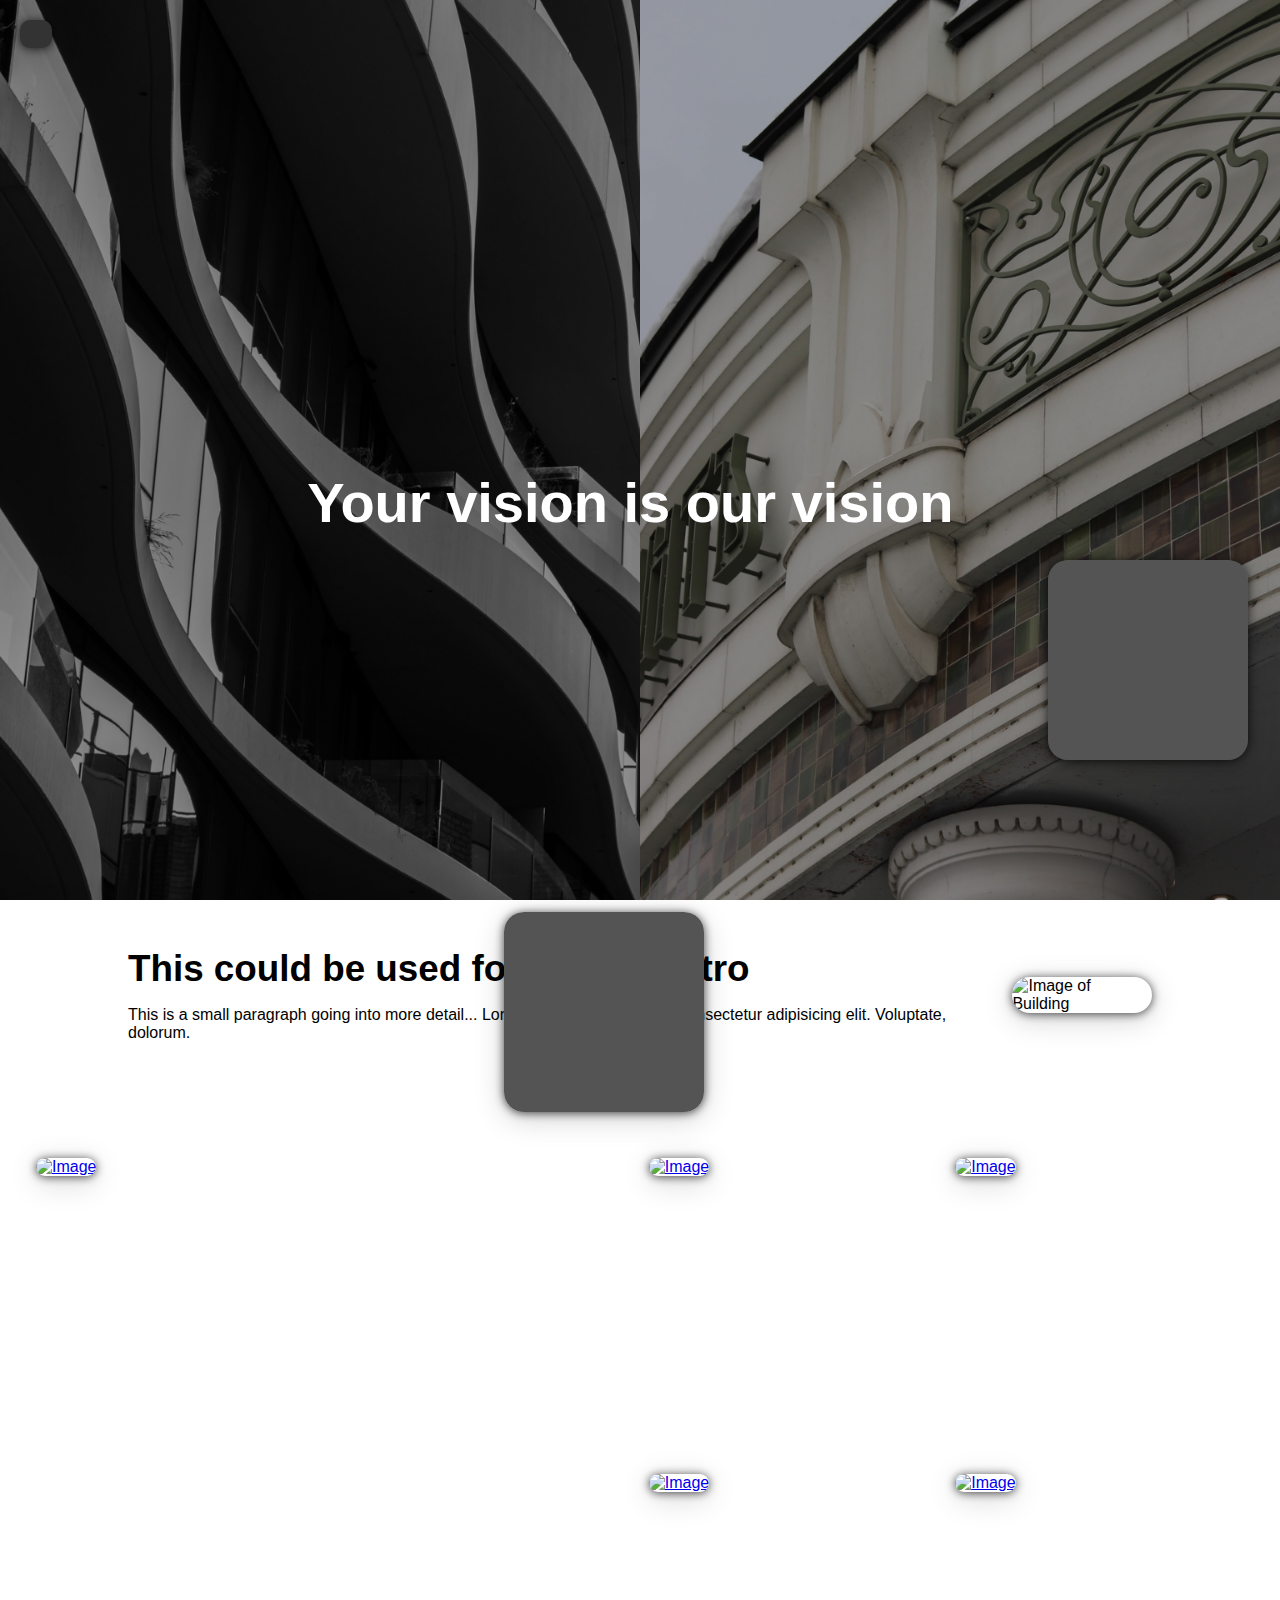
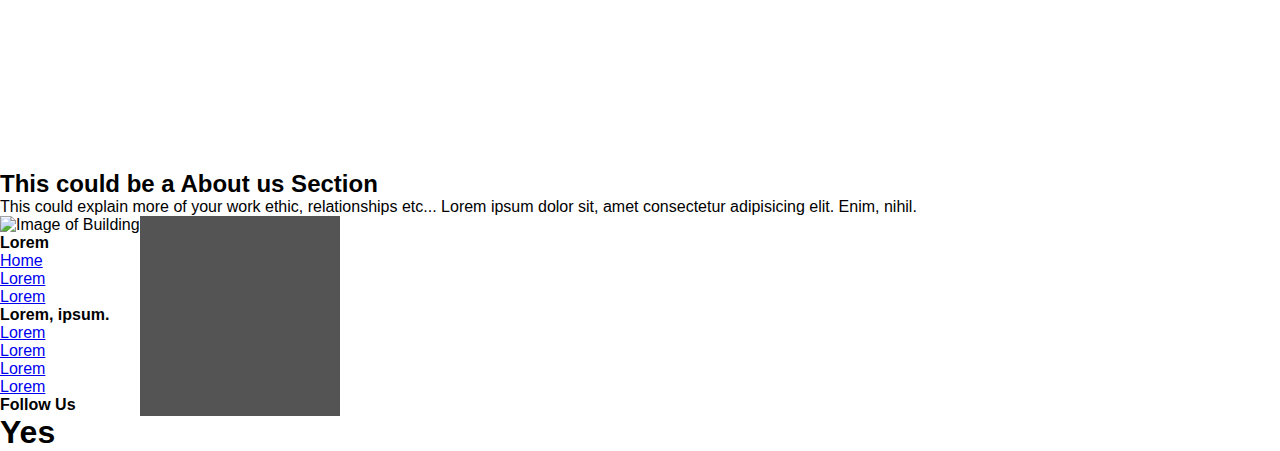
==== commit 1d74dc08: "Added" ====
--- a/index.html
+++ b/index.html
@@ -28,7 +28,7 @@
         <a href="javascript:void(0)" class="closebtn" onclick="closeNav()"
           >&times;</a
         >
-        <a href="#">About</a>
+        <a href="Pages/samples.html">Samples</a>
         <a href="#">Services</a>
         <a href="#">Clients</a>
         <a href="#">Contact</a>
@@ -170,7 +170,7 @@
           <div class="footer-col">
             <h4>Lorem</h4>
             <ul>
-              <li><a href="#">Lorem</a></li>
+              <li><a href="#">Home</a></li>
               <li><a href="#">Lorem</a></li>
               <li><a href="#">Lorem</a></li>
             </ul>
@@ -194,6 +194,8 @@
           </div>
         </div>
       </div>
+
+      <h1>Yes</h1>
     </footer>
 
     <!--Scripts-->
